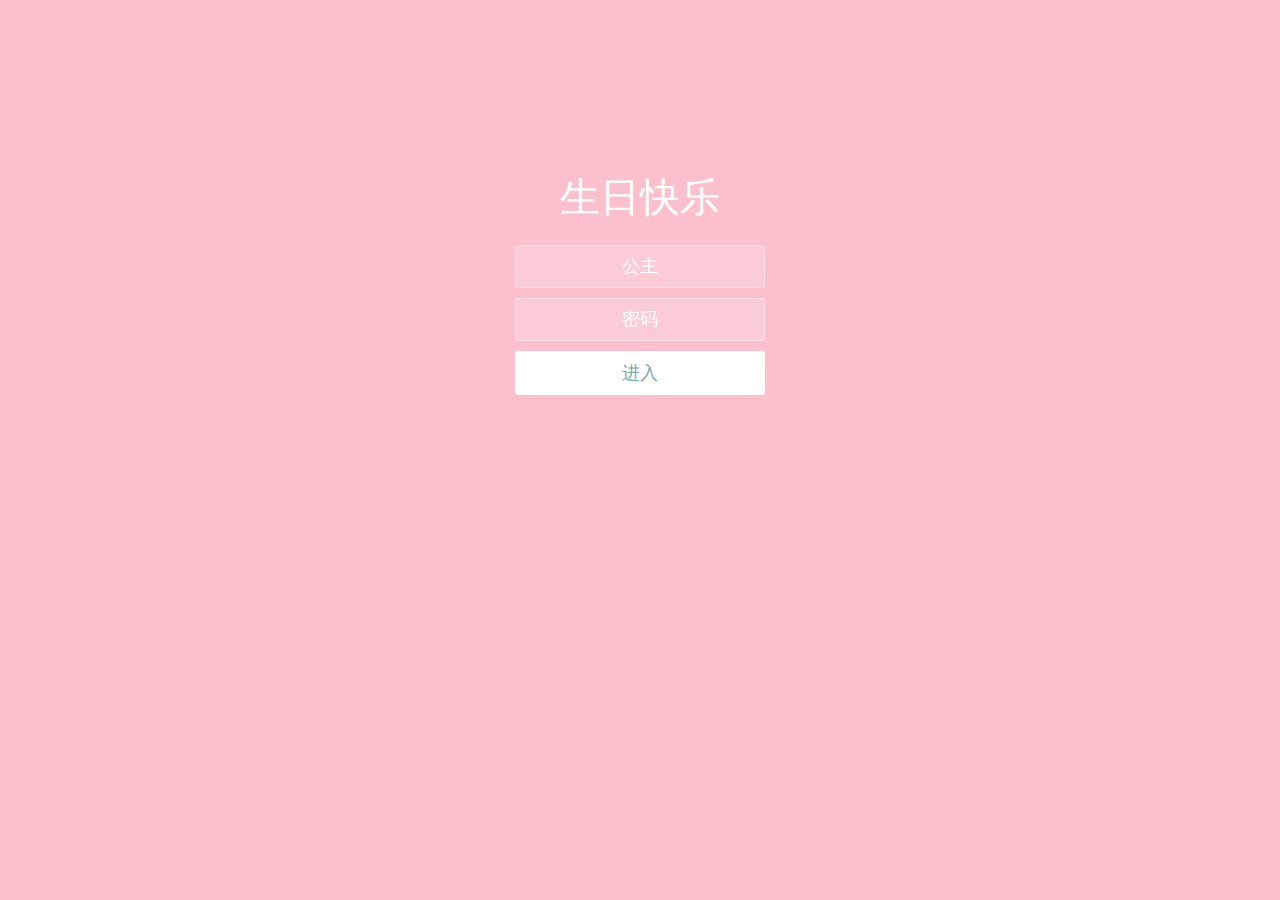
==== i/index.html @ aa2fdb92 "Add files via upload" ====
<audio src="../music/2.mp3" autoplay="autoplay" loop="loop"></audio>
<!doctype html>
<html lang="zh">

<head>
    <meta charset="UTF-8">
    <meta http-equiv="X-UA-Compatible" content="IE=edge,chrome=1">
    <meta name="viewport" content="width=device-width, initial-scale=1.0">
    <title>Happy Birthday</title>
    <link rel="stylesheet" type="text/css" href="css/styles.css">
</head>

<style>
    .iframepage {
        -webkit-overflow-scrolling: touch;
        overflow-x: scroll;
        overflow-y: hidden;
    }

    ::-webkit-scrollbar {
        width: 0px;
    }

    /*局部滚动的dom节点*/
    .scroll-el {
        overflow: auto;
    }
</style>

<body>

    <iframe src="./html/login.html" id="iframepage" scrolling="no" onload="changeFrameHeight()" frameborder="0"
        style="width:100%" marginwidth="0" marginheight="0"></iframe>
    <script src="js/jquery-2.1.1.min.js" type="text/javascript"></script>
    <script src="js/jquery-1.8.4.min.js" type="text/javascript"></script>

</body>

</html>
---- i/css/styles.css ----
* {
  box-sizing: border-box;
  margin: 0;
  padding: 0;
  font-weight: 300;
}
body {
  font-family:"Microsoft YaHei";
  color: white;
  font-weight: 300;
}
body ::-webkit-input-placeholder {
  /* WebKit browsers */
  font-family:"Microsoft YaHei";
  color: white;
  font-weight: 300;
}
body :-moz-placeholder {
  /* Mozilla Firefox 4 to 18 */
  font-family:"Microsoft YaHei";
  color: white;
  opacity: 1;
  font-weight: 300;
}
body ::-moz-placeholder {
  /* Mozilla Firefox 19+ */
  font-family:"Microsoft YaHei";
  color: white;
  opacity: 1;
  font-weight: 300;
}
body :-ms-input-placeholder {
  /* Internet Explorer 10+ */
  font-family:"Microsoft YaHei";
  color: white;
  font-weight: 300;
}
.wrapper {
  background: #FCC0CC;
  background: -webkit-linear-gradient(top left, #FCC0CC 0%, #FCC0CC 100%);
  background: linear-gradient(to bottom right, #FCC0CC 0%, #FCC0CC 100%);
  background-color:rgba(255,255,255,0.9);
  position: absolute;
  top:0;
  left: 0;
  width: 100%;
  height: 100%;
  overflow: hidden;

}

.wrapper.form-success .container h1 {
  -webkit-transform: translateY(85px);
      -ms-transform: translateY(85px);
          transform: translateY(85px);
}
.container {
  max-width: 600px;
  margin: 0 auto;
  margin-top: 7%;
  padding: 80px 0;
  height: 400px;
  text-align: center;
}
.container h1 {
  font-size: 40px;
  -webkit-transition-duration: 1s;
          transition-duration: 1s;
  -webkit-transition-timing-function: ease-in-put;
          transition-timing-function: ease-in-put;
  font-weight: 200;
}
form {
  padding: 20px 0;
  position: relative;
  z-index: 2;
}
form input {
  -webkit-appearance: none;
     -moz-appearance: none;
          appearance: none;
  outline: 0;
  border: 1px solid rgba(255, 255, 255, 0.4);
  background-color: rgba(255, 255, 255, 0.2);
  width: 250px;
  border-radius: 3px;
  padding: 10px 15px;
  margin: 0 auto 10px auto;
  display: block;
  text-align: center;
  font-family: "Microsoft YaHei";
  font-size: 18px;
  color: white;
  -webkit-transition-duration: 0.25s;
          transition-duration: 0.25s;
  font-weight: 300;
}
form input:hover {
  background-color: rgba(255, 255, 255, 0.4);
}
form input:focus {
  background-color: white;
  width: 300px;
  color: #79A8AE;
}
form button {
  -webkit-appearance: none;
     -moz-appearance: none;
          appearance: none;
  outline: 0;
  background-color: white;
  font-family: "Microsoft YaHei";
  border: 0;
  padding: 10px 15px;
  color: #79A8AE;
  border-radius: 3px;
  width: 250px;
  cursor: pointer;
  font-size: 18px;
  -webkit-transition-duration: 0.25s;
          transition-duration: 0.25s;
}
form button:hover {
  background-color: #f5f7f9;
}
.bg-bubbles {
  position: absolute;
  top: 0;
  left: 0;
  width: 100%;
  height: 100%;
  z-index: 1;
}
.bg-bubbles li {
  position: absolute;
  list-style: none;
  display: block;
  width: 40px;
  height: 40px;
  background-color: rgba(255, 255, 255, 0.15);
  bottom: -160px;
  -webkit-animation: square 30s infinite;
  animation: square 30s infinite;
  -webkit-transition-timing-function: linear;
  transition-timing-function: linear;
}
.bg-bubbles li:nth-child(1) {
  left: 10%;
}
.bg-bubbles li:nth-child(2) {
  left: 20%;
  width: 80px;
  height: 80px;
  -webkit-animation-delay: 2s;
          animation-delay: 2s;
  -webkit-animation-duration: 17s;
          animation-duration: 17s;
}
.bg-bubbles li:nth-child(3) {
  left: 25%;
  -webkit-animation-delay: 4s;
          animation-delay: 4s;
}
.bg-bubbles li:nth-child(4) {
  left: 40%;
  width: 60px;
  height: 60px;
  -webkit-animation-duration: 22s;
          animation-duration: 22s;
  background-color: rgba(255, 255, 255, 0.25);
}
.bg-bubbles li:nth-child(5) {
  left: 70%;
}
.bg-bubbles li:nth-child(6) {
  left: 80%;
  width: 120px;
  height: 120px;
  -webkit-animation-delay: 3s;
          animation-delay: 3s;
  background-color: rgba(255, 255, 255, 0.2);
}
.bg-bubbles li:nth-child(7) {
  left: 32%;
  width: 160px;
  height: 160px;
  -webkit-animation-delay: 7s;
          animation-delay: 7s;
}
.bg-bubbles li:nth-child(8) {
  left: 55%;
  width: 20px;
  height: 20px;
  -webkit-animation-delay: 15s;
          animation-delay: 15s;
  -webkit-animation-duration: 40s;
          animation-duration: 40s;
}
.bg-bubbles li:nth-child(9) {
  left: 25%;
  width: 10px;
  height: 10px;
  -webkit-animation-delay: 2s;
          animation-delay: 2s;
  -webkit-animation-duration: 40s;
          animation-duration: 40s;
  background-color: rgba(255, 255, 255, 0.3);
}
.bg-bubbles li:nth-child(10) {
  left: 90%;
  width: 160px;
  height: 160px;
  -webkit-animation-delay: 11s;
          animation-delay: 11s;
}
@-webkit-keyframes square {
  0% {
    -webkit-transform: translateY(0);
            transform: translateY(0);
  }
  100% {
    -webkit-transform: translateY(-900px) rotate(600deg);
            transform: translateY(-900px) rotate(600deg);
  }
}
@keyframes square {
  0% {
    -webkit-transform: translateY(0);
            transform: translateY(0);
  }
  100% {
    -webkit-transform: translateY(-900px) rotate(600deg);
            transform: translateY(-900px) rotate(600deg);
  }
}
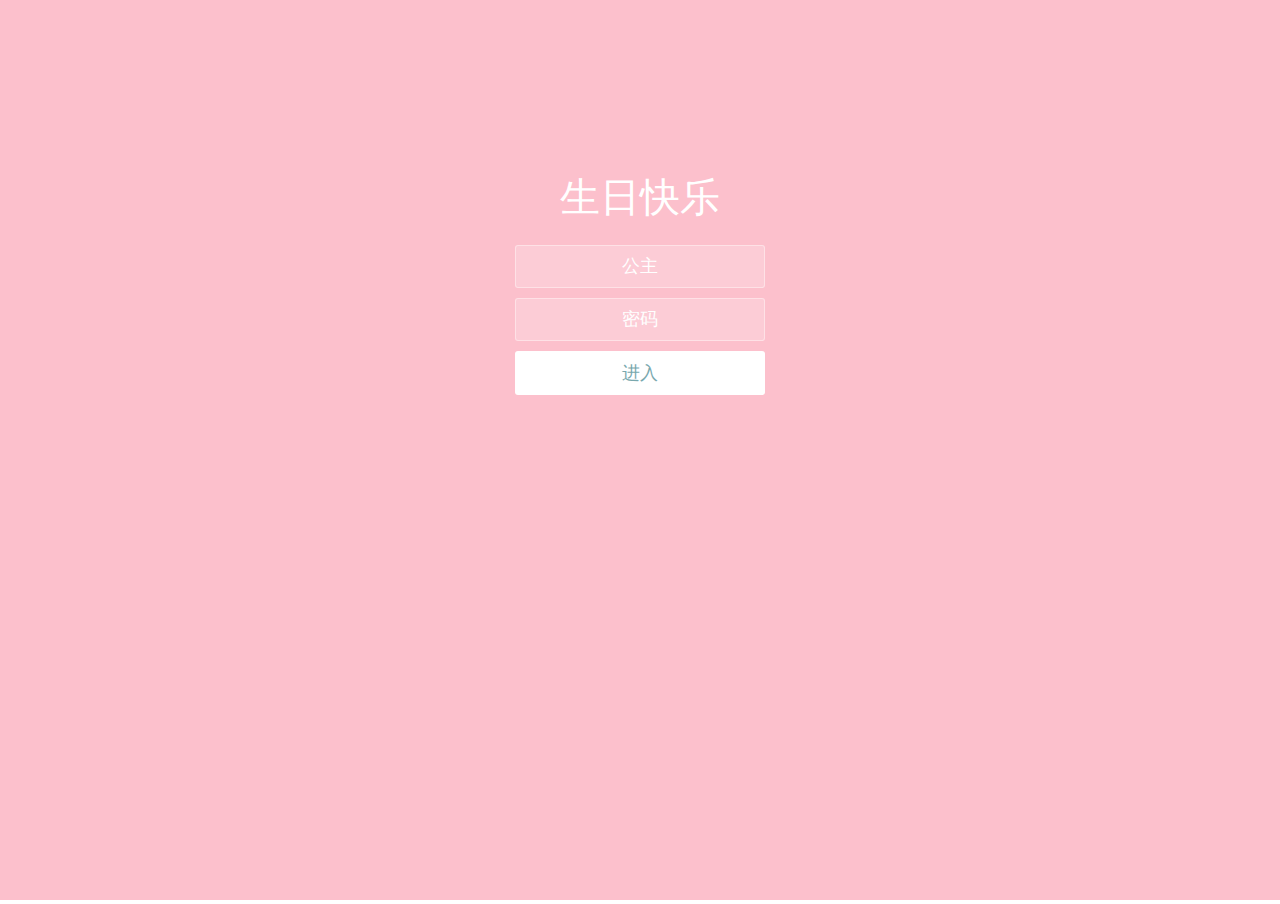
==== commit a6cc550e: "Update index.html" ====
--- a/i/index.html
+++ b/i/index.html
@@ -1,4 +1,3 @@
-<audio src="../music/2.mp3" autoplay="autoplay" loop="loop"></audio>
 <!doctype html>
 <html lang="zh">
 
@@ -28,12 +27,11 @@
 </style>
 
 <body>
-
+  
     <iframe src="./html/login.html" id="iframepage" scrolling="no" onload="changeFrameHeight()" frameborder="0"
         style="width:100%" marginwidth="0" marginheight="0"></iframe>
     <script src="js/jquery-2.1.1.min.js" type="text/javascript"></script>
     <script src="js/jquery-1.8.4.min.js" type="text/javascript"></script>
-
 </body>
 
-</html>+</html>
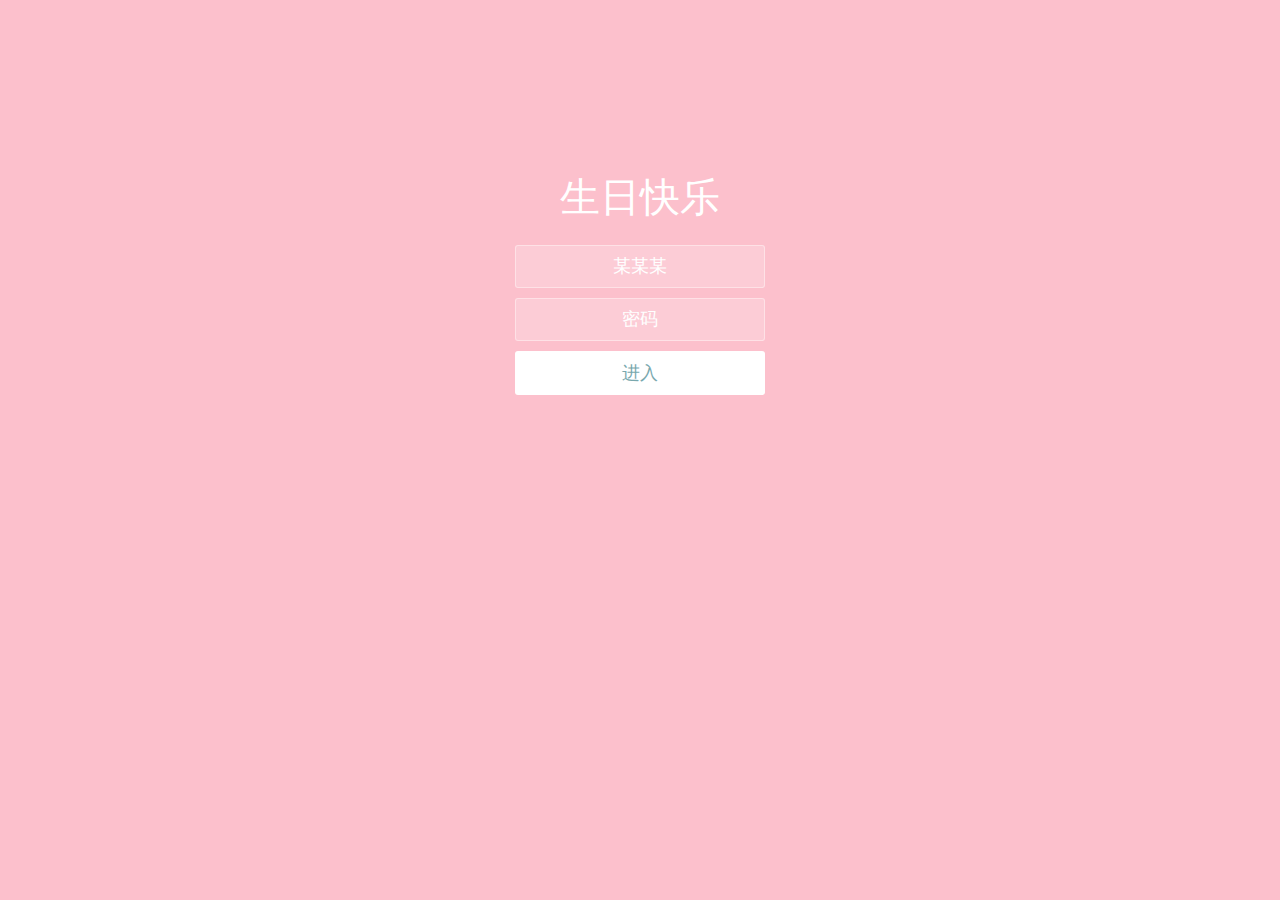
==== commit ea109958: "Add files via upload" ====
--- a/i/index.html
+++ b/i/index.html
@@ -34,4 +34,4 @@
     <script src="js/jquery-1.8.4.min.js" type="text/javascript"></script>
 </body>
 
-</html>
+</html>